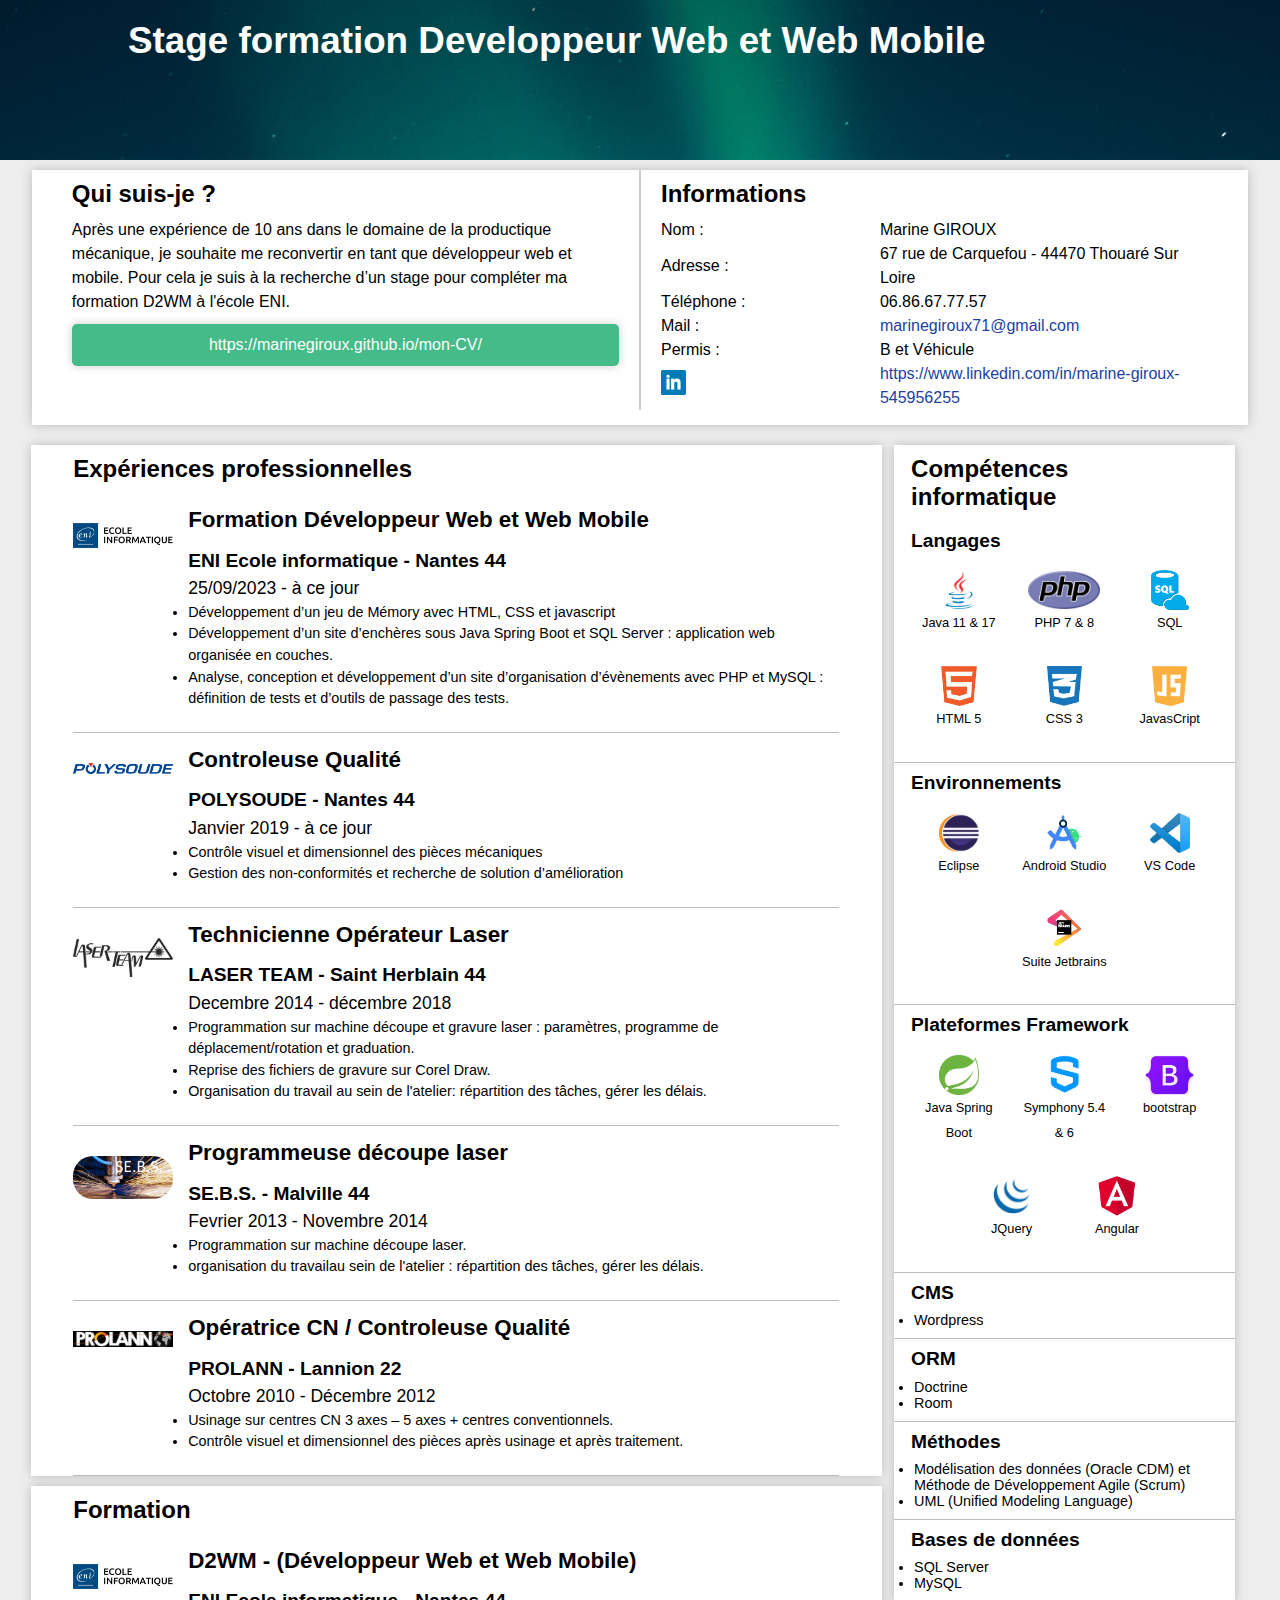
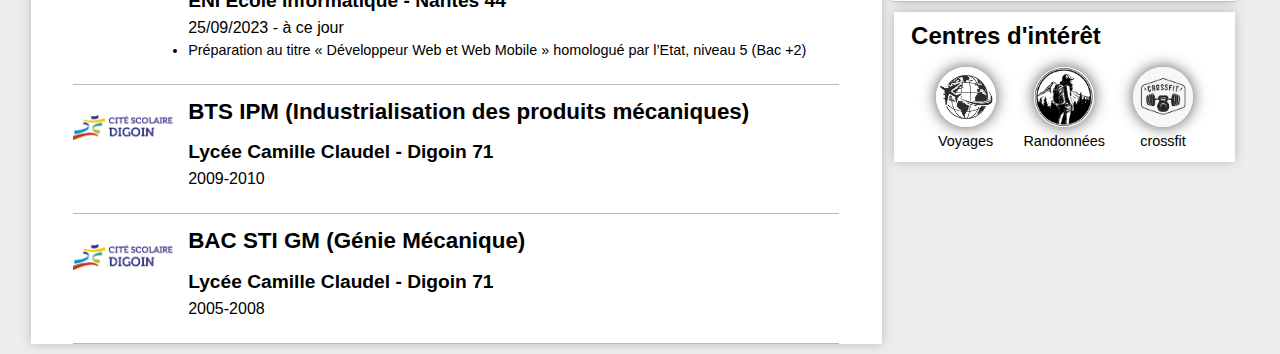
==== CV_telechargement/index.html @ da929ae9 "cv de telechargement" ====
<!DOCTYPE html>
<html lang="fr">

<head>
    <title>CV de Marine GIROUX</title>
    <meta charset="utf-8" />
    <meta name="viewport" content="width=device-width" , initial-scale=1, user-scalable=no />
    <link href="main.css" rel="stylesheet" type="text/css" />
</head>

<body>
    <header>
        <h1>Stage formation Developpeur Web et Web Mobile</h1>
    </header>
    <section class = present>
        <div class="presentation">
            <h2>Qui suis-je ?</h2>
            <p>Après une expérience de 10 ans dans le domaine de la productique
                mécanique, je souhaite me reconvertir en tant que développeur web et
                mobile. Pour cela je suis à la recherche d’un stage pour compléter ma formation D2WM à l'école ENI.
            </p>
            <a class ="telecharger-btn" href="https://marinegiroux.github.io/mon-CV/"download>https://marinegiroux.github.io/mon-CV/</a>
        </div>
        <div class="contact">
            <h2>Informations </h2>
            <div class="contact-info">
                <div class="contact-flex">
                    <p>Nom : </p>
                    <p>Marine GIROUX</p>
                </div>
                <div class="contact-flex">
                    <p>Adresse : </p>
                    <p>67 rue de Carquefou - 44470 Thouaré Sur Loire</p>
                </div>
                <div class="contact-flex">
                    <p>Téléphone :</p>
                    <p>06.86.67.77.57</p>
                </div>
                <div class="contact-flex">
                    <p>Mail : </p>
                    <p><a href="mailto:marinegiroux71@gmail.com">marinegiroux71@gmail.com</a></p>
                </div>
                <div class="contact-flex">
                    <p>Permis :</p>
                    <p>B et Véhicule</p>
                </div>
                <div class="contact-flex">
                    <p><a href="https://www.linkedin.com/in/marine-giroux-545956255"><img src="assets/apercu/linkedIn.png" alt="Logo Lk"></a></p>
                    <p><a href="https://www.linkedin.com/in/marine-giroux-545956255">https://www.linkedin.com/in/marine-giroux-545956255</a></p>
                </div>
            </div>
            
        </div>
    </section>

    <div class="all">
        <div class="left">
            <section class = section-exp>
                <h2>Expériences professionnelles</h2>
                <div class="exp">
                    <div class="exp-logo">
                        <img src="assets/experiences/ENI.png" alt="ENI">
                    </div>
                    <div class="exp-info">
                        <h3>Formation Développeur Web et Web Mobile</h3>
                        <h4>ENI Ecole informatique - Nantes 44</h4>
                        <h5>25/09/2023 - à ce jour</h5>
                    </div>
                    <div class="exp-desc">
                        <li>Développement d’un jeu de Mémory avec HTML, CSS et javascript</li>
                        <li>Développement d’un site d’enchères sous Java Spring Boot et SQL Server : application web organisée en couches.</li>
                        <li>Analyse, conception et développement d’un site d’organisation d’évènements avec PHP et MySQL : définition de tests et d’outils de passage des tests.</li>
                    </div>
                </div>
                <div class="exp">
                    <div class="exp-logo">
                        <img src="assets/experiences/polysoude.png" alt="polysoude">
                    </div>
                    <div class="exp-info">
                        <h3>Controleuse Qualité</h3>
                        <h4>POLYSOUDE - Nantes 44</h4>
                        <h5>Janvier 2019 - à ce jour</h5>
                    </div>
                    <div class="exp-desc">
                        <li>Contrôle visuel et dimensionnel des pièces mécaniques</li>
                        <li>Gestion des non-conformités et recherche de solution d’amélioration</li>
                    </div>
                </div>
                <div class="exp">
                    <div class="exp-logo">
                        <img src="assets/experiences/laserteam.png" alt="laserteam">
                    </div>
                    <div class="exp-info">
                        <h3>Technicienne Opérateur Laser</h3>
                        <h4>LASER TEAM - Saint Herblain 44</h4>
                        <h5>Decembre 2014 - décembre 2018</h5>
                    </div>
                    <div class="exp-desc">
                        <li>Programmation sur machine découpe et gravure laser : paramètres, programme de déplacement/rotation et graduation. </li>
                        <li>Reprise des fichiers de gravure sur Corel Draw.</li>
                        <li>Organisation du travail au sein de l'atelier: répartition des tâches, gérer les délais.</li>
                    </div>
                </div>
                <div class="exp">
                    <div class="exp-logo">
                        <img class = "img-logo" src="assets/experiences/SEBS.png" alt="SEBS">
                    </div>
                    <div class="exp-info">
                        <h3>Programmeuse découpe laser</h3>
                        <h4>SE.B.S. - Malville 44</h4>
                        <h5>Fevrier 2013 - Novembre 2014</h5>
                    </div>
                    <div class="exp-desc">
                        <li>Programmation sur machine découpe laser.</li>
                        <li>organisation du travailau sein de l'atelier : répartition des tâches, gérer les délais.</li>
                    </div>
                </div>
                <div class="exp">
                    <div class="exp-logo">
                        <img src="assets/experiences/prolann.jpg" alt="prolann">
                    </div>
                    <div class="exp-info">
                        <h3>Opératrice CN / Controleuse Qualité</h3>
                        <h4>PROLANN - Lannion 22</h4>
                        <h5>Octobre 2010 - Décembre 2012</h5>
                    </div>
                    <div class="exp-desc">
                        <li>Usinage sur centres CN 3 axes – 5 axes + centres conventionnels.</li>
                        <li>Contrôle visuel et dimensionnel des pièces après usinage et après traitement.</li>
                    </div>
                </div>
            </section>
            <section class = section-form>
                <h2>Formation</h2>
                <div class="exp">
                    <div class="exp-logo">
                        <img src="assets/experiences/ENI.png" alt="ENI">
                    </div>
                    <div class="exp-info">
                        <h3>D2WM - (Développeur Web et Web Mobile)</h3>
                        <h4>ENI Ecole informatique - Nantes 44</h4>
                        <p>25/09/2023 - à ce jour</p>
                        <li>Préparation au titre « Développeur Web et Web Mobile » homologué par l’Etat, niveau 5 (Bac +2)</li>
                    </div>
                </div>
                <div class="exp">
                    <div class="exp-logo">
                        <img src="assets/lycee/camilleclaudel.png" alt="camille claudel">
                    </div>
                    <div class="exp-info">
                        <h3>BTS IPM (Industrialisation des produits mécaniques)</h3>
                        <h4>Lycée Camille Claudel - Digoin 71</h4>
                        <p>2009-2010</p>
                    </div>
                </div>
                <div class="exp">
                    <div class="exp-logo">
                        <img src="assets/lycee/camilleclaudel.png" alt="camille claudel">
                    </div>
                    <div class="exp-info">
                        <h3>BAC STI GM (Génie Mécanique)</h3>
                        <h4>Lycée Camille Claudel - Digoin 71</h4>
                        <p>2005-2008</p>
                    </div>
                </div>
            </section>
        </div>



        <div class="right">
            <section class = section-compet>
                <h2>Compétences informatique</h2>
                <div class = div_compet>
                    <h3>Langages</h3>
                    <figure class="fig-compet">
                        <img src="assets/language/Java.png" alt="Java">
                        <figcaption class = "figcaption-compet">Java 11 & 17</figcaption>
                    </figure>
                    <figure class="fig-compet">
                        <img src="assets/language/PHP.png" alt="php">
                        <figcaption class = "figcaption-compet">PHP 7 & 8</figcaption>
                    </figure>
                    <figure class="fig-compet">
                        <img src="assets/language/SQL.png" alt="SQL">
                        <figcaption class = "figcaption-compet">SQL</figcaption>
                    </figure>
                    <figure class="fig-compet">
                        <img src="assets/language/HTML.jpg" alt="HTML">
                        <figcaption class = "figcaption-compet">HTML 5</figcaption>
                    </figure>
                    <figure class="fig-compet">
                        <img src="assets/language/css.jpg" alt="CSS">
                        <figcaption class = "figcaption-compet">CSS 3</figcaption>
                    </figure>
                    <figure class="fig-compet">
                        <img src="assets/language/js.jpg" alt="JavasCript">
                        <figcaption class = "figcaption-compet">JavasCript</figcaption>
                    </figure>
                </div>
                <div class = div_compet>
                    <h3>Environnements</h3>
                    <figure class="fig-compet">
                        <img src="assets/environnements/eclipse.png" alt="eclipse">
                        <figcaption class = "figcaption-compet">Eclipse</figcaption>
                    </figure>
                    <figure class="fig-compet">
                        <img src="assets/environnements/Android_Studio.png" alt="Android_Studio">
                        <figcaption class = "figcaption-compet">Android Studio</figcaption>
                    </figure>
                    <figure class="fig-compet">
                        <img src="assets/environnements/Visual_Studio_Code.png" alt="Visual_Studio_Code">
                        <figcaption class = "figcaption-compet">VS Code</figcaption>
                    </figure>
                    <figure class="fig-compet">
                        <img src="assets/environnements/JetBrains.png" alt="Suite_Jetbrains">
                        <figcaption class = "figcaption-compet">Suite Jetbrains</figcaption>
                    </figure>
                </div>
                <div class = div_compet>
                    <h3>Plateformes Framework</h3>
                    <figure class="fig-compet">
                        <img src="assets/Plateformes/java_spring_boot.png" alt="java_spring_boot">
                        <figcaption class = "figcaption-compet">Java Spring Boot</figcaption>
                    </figure>
                    <figure class="fig-compet">
                        <img src="assets/Plateformes/Symphony.png" alt="Symphony">
                        <figcaption class = "figcaption-compet">Symphony 5.4 & 6</figcaption>
                    </figure>
                    <figure class="fig-compet">
                        <img src="assets/Plateformes/bootstrap.png" alt="bootstrap">
                        <figcaption class = "figcaption-compet">bootstrap</figcaption>
                    </figure>
                    <figure class="fig-compet">
                        <img src="assets/Plateformes/jquery.png" alt="jquery">
                        <figcaption class = "figcaption-compet">JQuery</figcaption>
                    </figure>
                    <figure class="fig-compet">
                        <img src="assets/Plateformes/Angular.png" alt="Angular">
                        <figcaption class = "figcaption-compet">Angular</figcaption>
                    </figure>
                </div>
                <div class = div_compet>
                    <h3>CMS</h3>
                        <li class = "li-comp">Wordpress</li>
                </div>
                <div class = div_compet>
                    <h3>ORM</h3>
                        <li class = "li-comp">Doctrine</li>
                        <li class = "li-comp">Room</li>
                    </figure>
                </div>
                <div class = div_compet>
                    <h3>Méthodes</h3>
                        <li class = "li-comp">Modélisation des données (Oracle CDM) et Méthode de Développement Agile (Scrum)</li>
                        <li class = "li-comp">UML (Unified Modeling Language)</li>
                </div>
                <div class = div_compet>
                    <h3>Bases de données</h3>
                        <li class = "li-comp">SQL Server</li>
                        <li class = "li-comp">MySQL</li>
                </div>
            </section>


            <section class = section-interet>
                <h2>Centres d'intérêt</h2>
                <figure class="interet">
                    <img src="assets/interet/voyage.jpg" alt="voyage">
                    <figcaption>Voyages</figcaption>
                </figure>
                <figure class="interet">
                    <img src="assets/interet/rando.jpg" alt="randonnee">
                    <figcaption>Randonnées</figcaption>
                </figure>
                <figure class="interet">
                    <img src="assets/interet/crossfit.jpg" alt="crossfit">
                    <figcaption>crossfit</figcaption>
                </figure>
            </section>
        </div>
    </div>

</body>

</html>
---- CV_telechargement/main.css ----
/*STYLES GENERAUX*/
*{
  font-family: Avenir, sans-serif;
  padding: 0px;
  margin: 0px;
}

body{
  background: rgb(237, 237, 237);
}
p{
  font-size: 1.0em;
  line-height: 1.5em;
}
a{
  text-decoration: none;
  color: rgb(33, 63, 163);
}

/*HEADER */
header{
  width: 100%;
  padding: 20px 0px;
  background: url("assets/apercu/wallpaper.jpeg") #4f4f4f;
  background-size: cover;
  height: 120px;
}

header h1{
  color: white;
  font-size: 2.3em;
  width: 90%;
  margin: 0 auto;
}

/*SECTIONS*/
section{
  display: flex; 
  flex-flow: row wrap;
  justify-content: center;
  width: 100%;
  padding-bottom: 15px;
  margin: 10px auto;
  box-shadow: 0px 0px 10px #bbb;
  background-color: #fff;
}

section h2{
  margin: 10px 0;
  margin-bottom: 10px;
  width: 90%;
}

section h3{
  margin: 10px 0;
  margin-bottom: 10px;
  width: 90%;
  font-size:  1.2em;
  line-height: 1em;
}

section > div{
  width: 90%;
}

/*SECTION INFOS*/
.presentation{
  border-bottom: 2px dashed #ccc;
}

.telecharger-btn {
  display: block;
  text-align: center;
  padding: 10px;
  margin: 10px auto 30px auto;
  color: #fff;
  background-color: #4b8;
  box-shadow: 0px 0px 10px #ccc;
  border-radius: 5px;
}

.telecharger-btn:hover {
  background-color: rgb(90, 236, 173);;
  color : #464646;
  cursor: pointer; 
  transform: scale(1.01);
}

.contact-flex{
  display: flex;
  flex-flow: row wrap;
  align-items: center;
}

.contact-flex p:first-child{
  flex: 0 0 40%;
}
.contact-flex p:last-child{
  flex: 0 0 60%;
}

.social{
  justify-content: left;
  margin: 10px auto 0px auto;
}
.contact-flex img{
  width: 25px;
  height: 25px;
}


/*SECTION EXP ET FORMATION*/
.exp{
  display: flex;
  flex-flow: row wrap;
  border-bottom: 1px solid #bbb;
  padding-bottom: 22px;
}

.exp-info{
  flex-flow: column wrap;
  flex: 0 0 70%;
  margin-left: auto;
  flex-direction: column;
}

.exp-desc{
  flex-direction: column;
}

.exp-logo{
  flex: 0 0 25%;
  max-width: 100px;
  border-radius: 70%;
}

.exp img{
  width: 100%;
  margin-top: 30px;
}

.img-logo{
  border-radius: 20px;
}

.exp h3{
  font-size:  1.4em;
  line-height: 1.5em;
}

.exp h4{
  font-size:  1.2em;
  line-height: 1.5em;
}

.exp h5{
  font-size:  1.1em;
  font-weight: normal;
  line-height: 1.5em;
}

.exp li{
  font-size:  0.9em;
  line-height: 1.5em;
}


/*SECTION COMPETENCES*/
.fig-compet{
  flex: 0 1 50%;
  display: flex;
  flex-flow: column wrap;
  align-items: center;
  margin-bottom: 10px;
  padding: 3%;
  max-width : 85px;
}


.fig-compet img{
  height: 40px;
}

.figcaption-compet{
  font-size:  0.8em;
  line-height: 2em;
  text-align: center;
}

.li-comp {
  width: 100%;
  margin-left: 20px;
  font-size: 0.9em;
}

/*SECTION INTERETS*/
.interet{
  flex: 0 1 50%;
  display: flex;
  flex-flow:  column wrap;
  align-items: center;
  margin-bottom: 0px;
  padding: 2%;
}

.interet img{
  width: 60px;
  height: 60px;
  border-radius: 50%;
  box-shadow: 0px 0px 15px #555;
}

figcaption{
  font-size:  0.9em;
  line-height: 2em;
}

/*AFFICHAGE POSITIONNEMENT */
.all{
  margin-left: auto;
  margin-right: auto;
  width:95%;
  display: flex;
  flex-direction: column;
}

.left section{
  width: 98%;
}
.right section{
  width: 98%;
}

.left{
  justify-content: center;
  flex: 100%;
}

.right{
  justify-content: center;
  flex: 40%;
}

.div_compet{
  display: flex;
  flex-wrap: wrap;
  justify-content: center;
  border-bottom: 1px solid #bbb;
  padding-bottom: 10px;
  width: 100%;
  margin-bottom: 0;
}

.section-compet{
  padding-bottom: 0;
}

.section-exp{
  padding-bottom: 0;
}

.section-form{
  padding-bottom: 0;
}

.section-interet{
  padding-bottom: 0;
}

/*VERSION BUREAU DU CV*/
@media screen and (min-width: 980px){
  section{
      width: 95%;
      box-shadow: 0px 0px 10px #bbb;
  }
 
  header h1{
      width: 80%;
  }
  .presentation, .contact{
      flex: 0 0 45%;
  }
  
  .presentation{
      border-bottom: none;
      border-right: 2px solid #ccc;
      padding-right: 20px;
      margin-left: auto;
  }
  .contact{
      padding-left: 20px;
      margin-right: auto;
  }
  .presentation a{
      border: 2px solid transparent;
  }
 
  .exp img{
    width: 100%;
  }

  .exp-info, .exp-desc{
      flex: 0 0 85%;
      margin-left: auto;
  }
  .interet{
      flex: 0 1 25%;
  }
  

  .all{
    border-bottom: none;
    padding-right: 20px;
    margin-left: auto;
    flex: 0 0 45%;
    flex-direction: row;
}



}
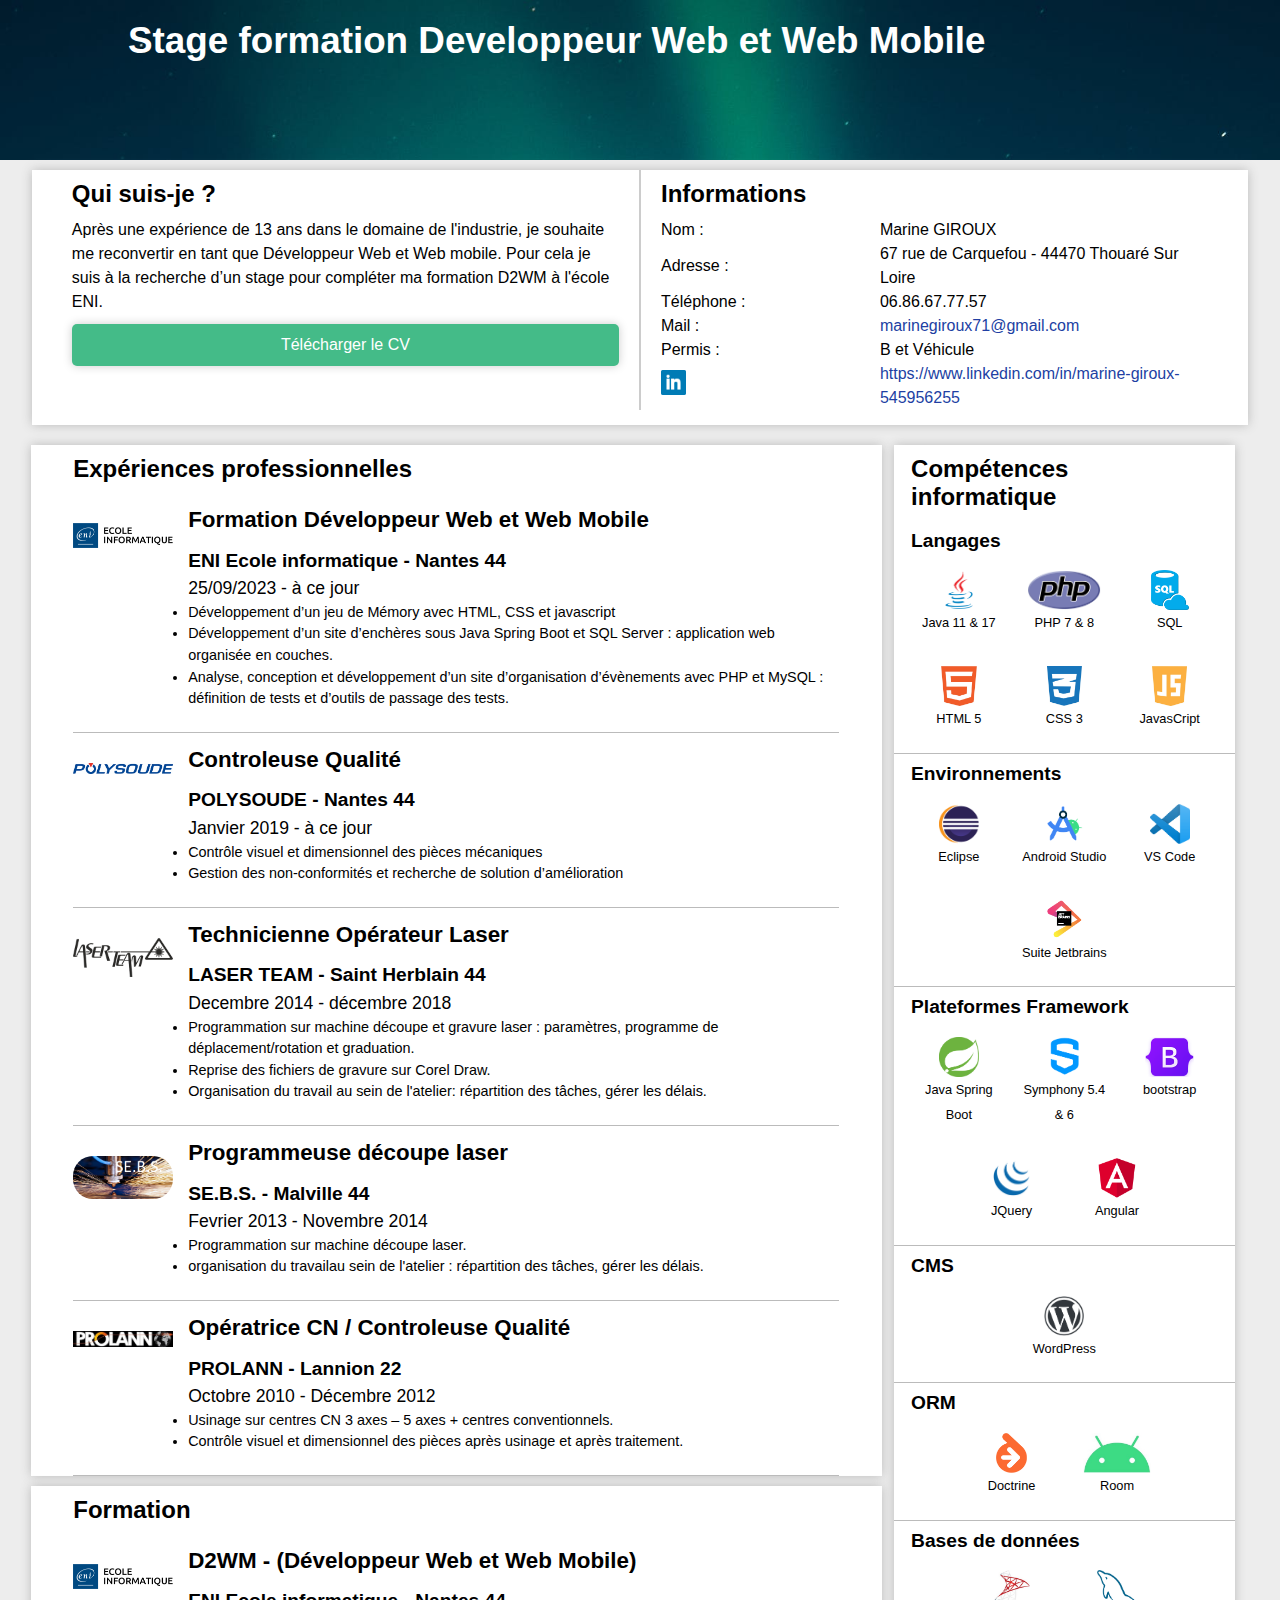
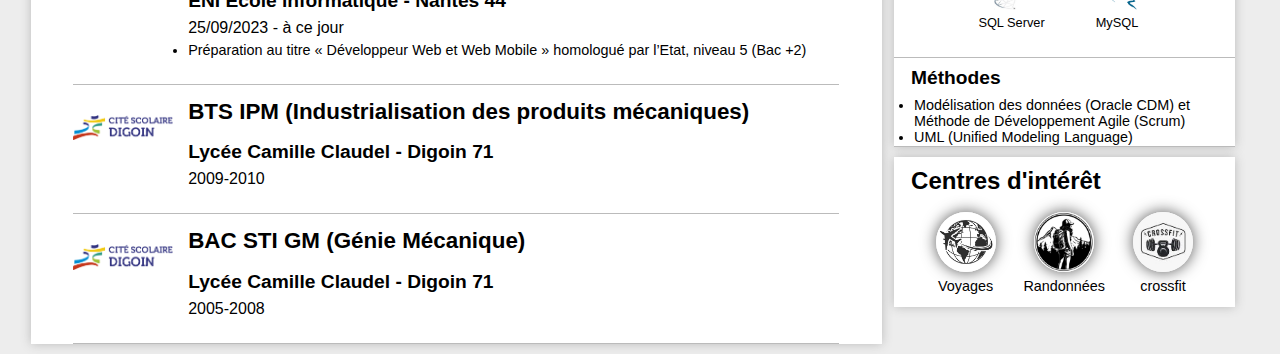
==== commit 90fa4872: "modif logo + liens" ====
--- a/CV_telechargement/index.html
+++ b/CV_telechargement/index.html
@@ -15,11 +15,11 @@
     <section class = present>
         <div class="presentation">
             <h2>Qui suis-je ?</h2>
-            <p>Après une expérience de 10 ans dans le domaine de la productique
-                mécanique, je souhaite me reconvertir en tant que développeur web et
-                mobile. Pour cela je suis à la recherche d’un stage pour compléter ma formation D2WM à l'école ENI.
+            <p>Après une expérience de 13 ans dans le domaine de l'industrie, je souhaite 
+                me reconvertir en tant que Développeur Web et Web mobile. 
+                Pour cela je suis à la recherche d’un stage pour compléter ma formation D2WM à l'école ENI.
             </p>
-            <a class ="telecharger-btn" href="https://marinegiroux.github.io/mon-CV/"download>https://marinegiroux.github.io/mon-CV/</a>
+            <a class ="telecharger-btn" href="assets/CV_MarineGIROUX.pdf"download>Télécharger le CV</a>
         </div>
         <div class="contact">
             <h2>Informations </h2>
@@ -242,23 +242,38 @@
                 </div>
                 <div class = div_compet>
                     <h3>CMS</h3>
-                        <li class = "li-comp">Wordpress</li>
+                    <figure class="fig-compet">
+                        <img src="assets/cms/WordPress.png" alt="WordPress">
+                        <figcaption class = "figcaption-compet">WordPress</figcaption>
+                    </figure>
                 </div>
                 <div class = div_compet>
                     <h3>ORM</h3>
-                        <li class = "li-comp">Doctrine</li>
-                        <li class = "li-comp">Room</li>
-                    </figure>
+                        <figure class="fig-compet">
+                            <img src="assets/ORM/doctrine.png" alt="Doctrine">
+                            <figcaption class = "figcaption-compet">Doctrine</figcaption>
+                        </figure>
+                        <figure class="fig-compet">
+                            <img src="assets/ORM/room.jpg" alt="Room">
+                            <figcaption class = "figcaption-compet">Room</figcaption>
+                        </figure>
+                    </figure>
+                </div>
+                <div class = div_compet>
+                    <h3>Bases de données</h3>
+                        <figure class="fig-compet">
+                            <img src="assets/bases_de_donnee/sql-server.jpg" alt="SQL_Server">
+                            <figcaption class = "figcaption-compet">SQL Server</figcaption>
+                        </figure>
+                        <figure class="fig-compet">
+                            <img src="assets/bases_de_donnee/MySQL.png" alt="MySQL">
+                            <figcaption class = "figcaption-compet">MySQL</figcaption>
+                        </figure>
                 </div>
                 <div class = div_compet>
                     <h3>Méthodes</h3>
                         <li class = "li-comp">Modélisation des données (Oracle CDM) et Méthode de Développement Agile (Scrum)</li>
                         <li class = "li-comp">UML (Unified Modeling Language)</li>
-                </div>
-                <div class = div_compet>
-                    <h3>Bases de données</h3>
-                        <li class = "li-comp">SQL Server</li>
-                        <li class = "li-comp">MySQL</li>
                 </div>
             </section>
 
--- a/CV_telechargement/main.css
+++ b/CV_telechargement/main.css
@@ -246,7 +246,7 @@
   flex-wrap: wrap;
   justify-content: center;
   border-bottom: 1px solid #bbb;
-  padding-bottom: 10px;
+  padding-bottom: 1px;
   width: 100%;
   margin-bottom: 0;
 }
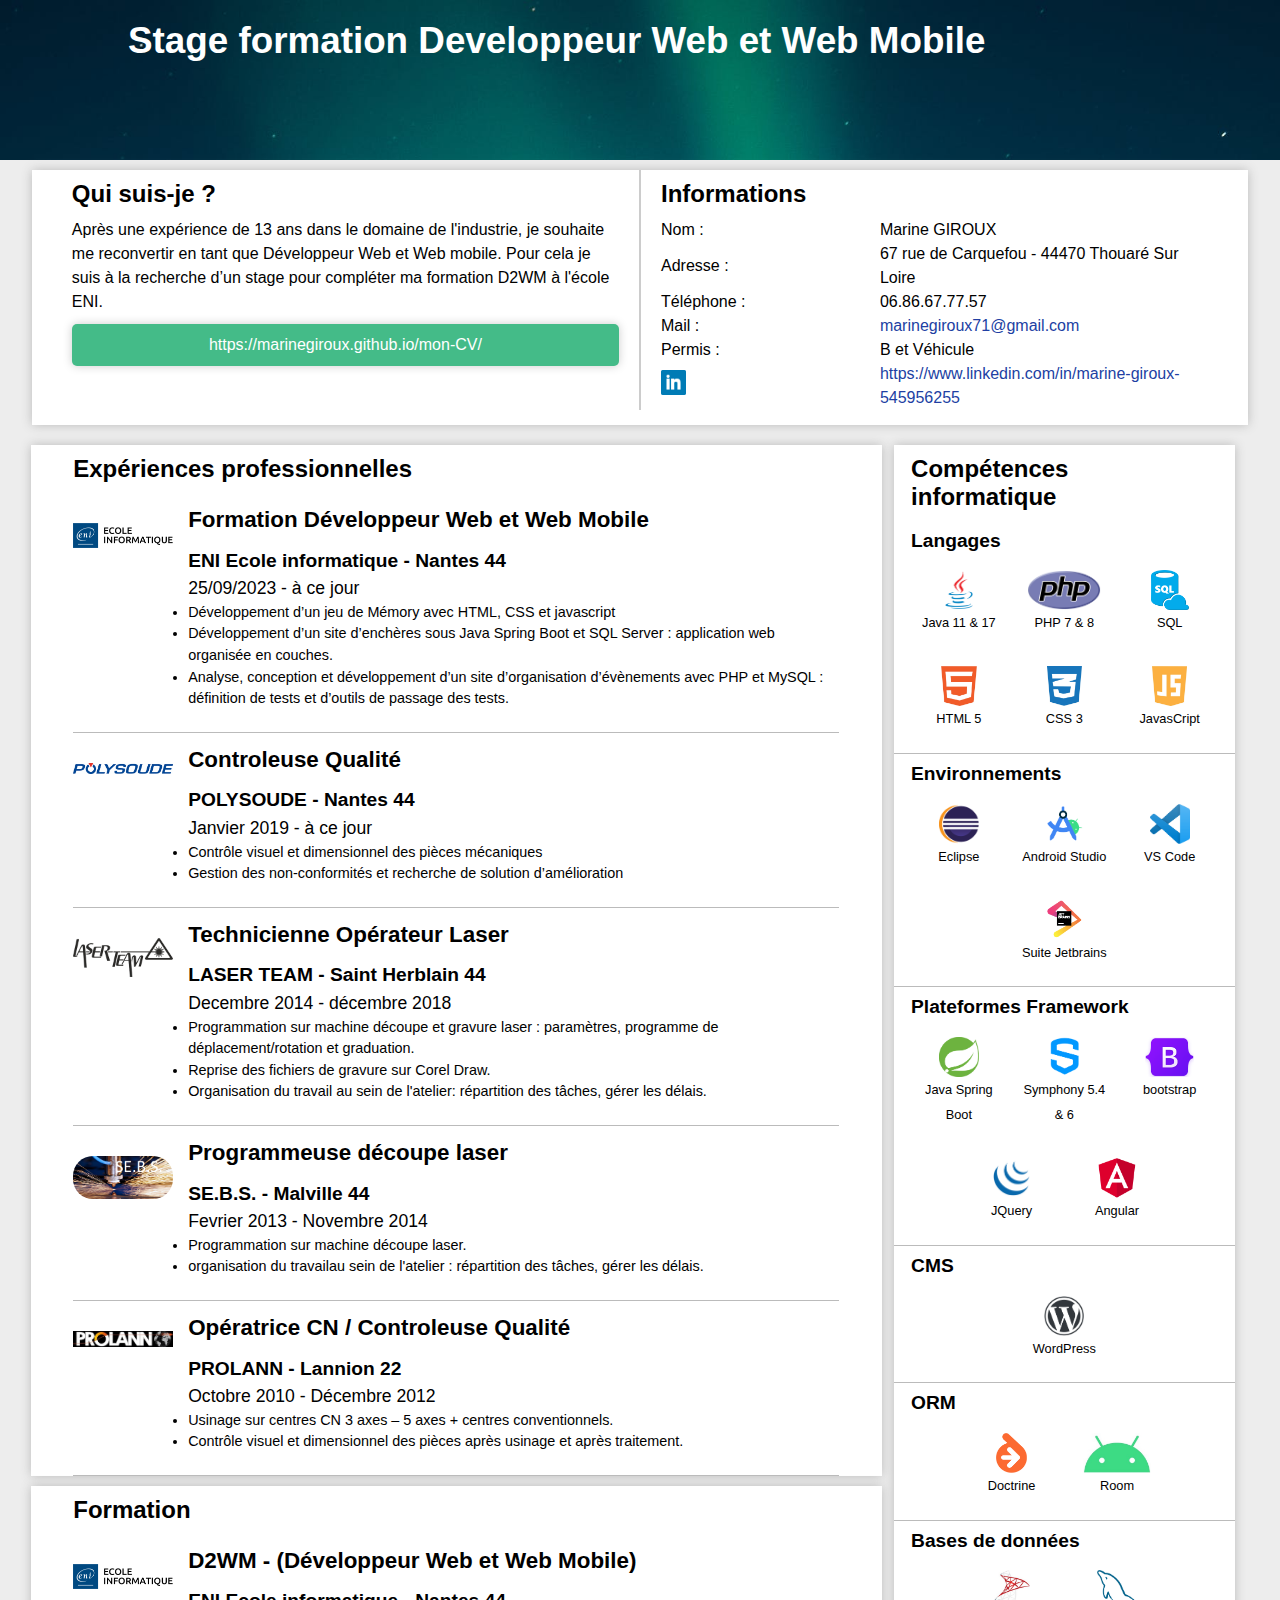
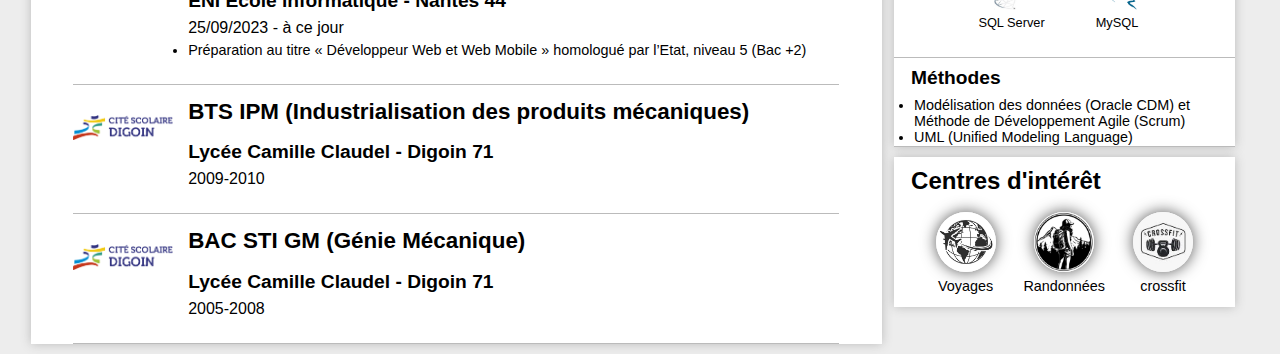
==== commit d1d587a4: "modif lien gitHub" ====
--- a/CV_telechargement/index.html
+++ b/CV_telechargement/index.html
@@ -19,7 +19,7 @@
                 me reconvertir en tant que Développeur Web et Web mobile. 
                 Pour cela je suis à la recherche d’un stage pour compléter ma formation D2WM à l'école ENI.
             </p>
-            <a class ="telecharger-btn" href="assets/CV_MarineGIROUX.pdf"download>Télécharger le CV</a>
+            <a class ="telecharger-btn" href="https://marinegiroux.github.io/mon-CV/"download>https://marinegiroux.github.io/mon-CV/</a>
         </div>
         <div class="contact">
             <h2>Informations </h2>
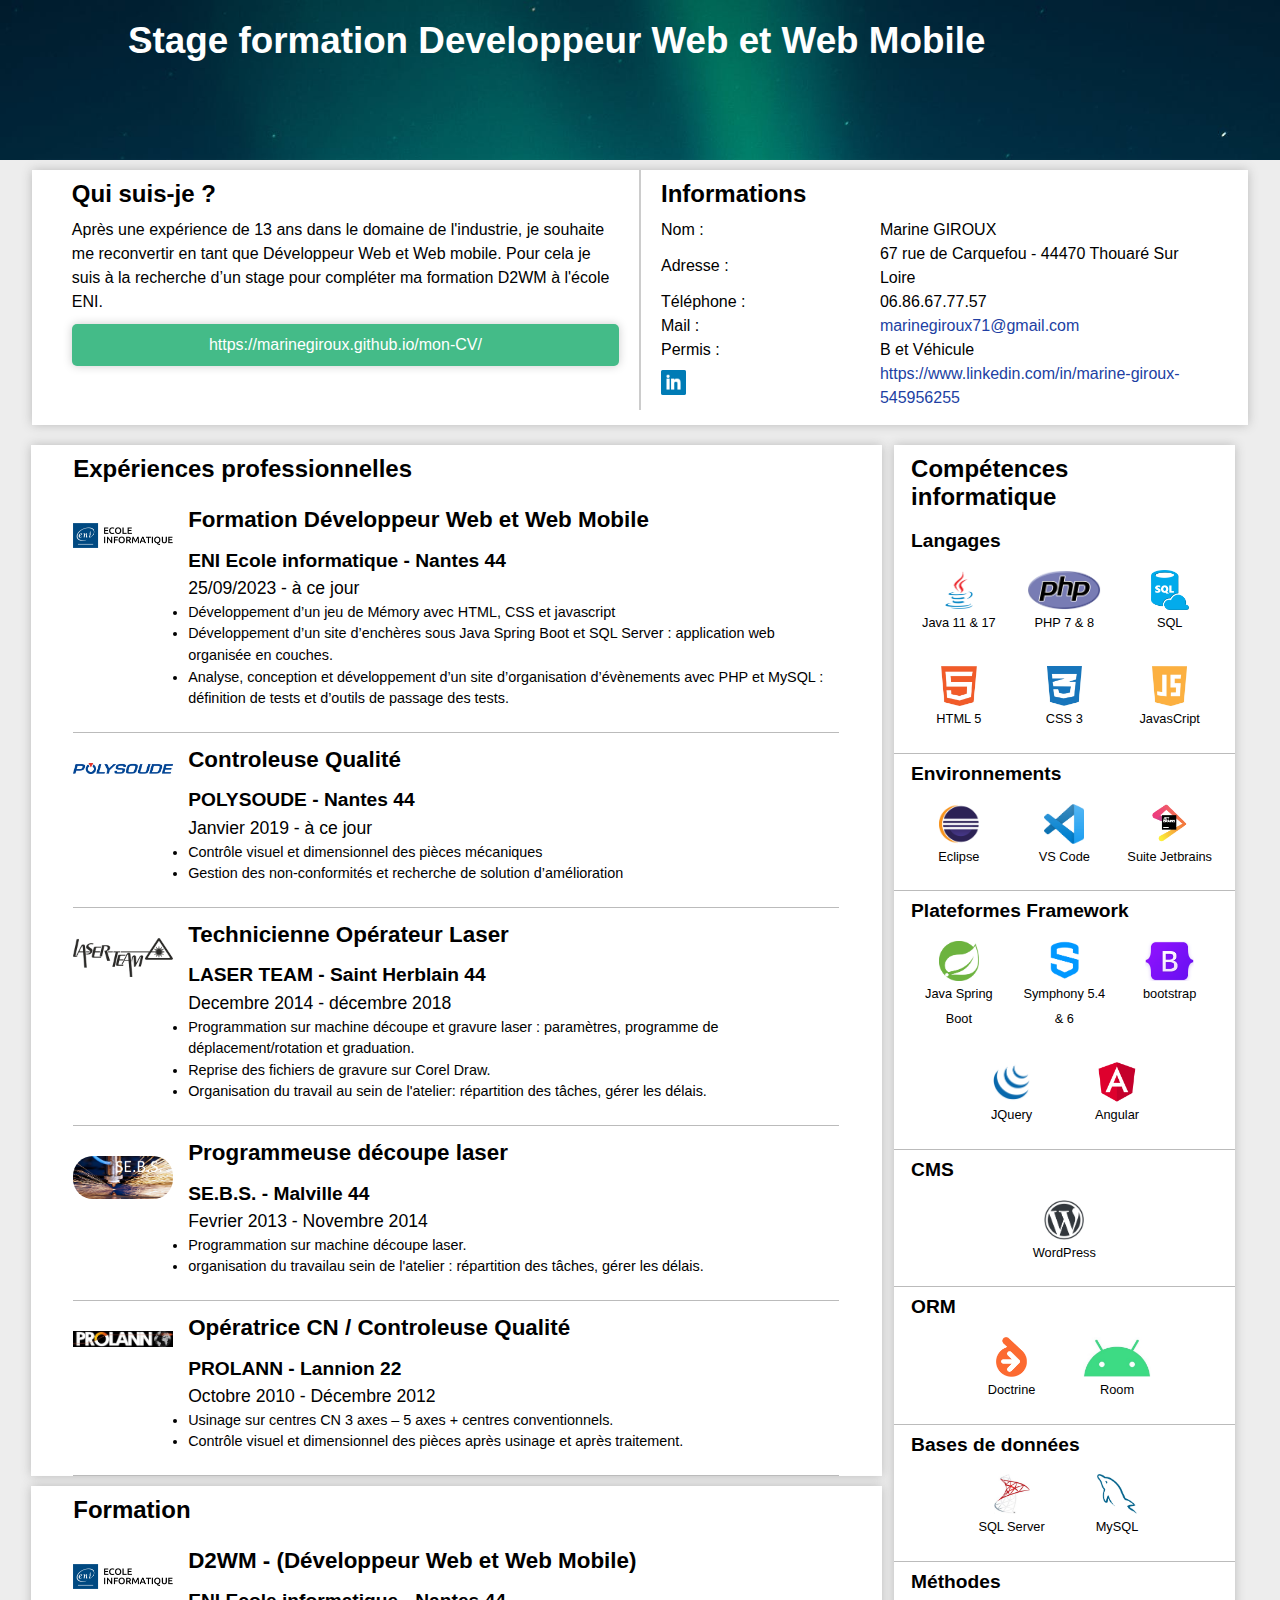
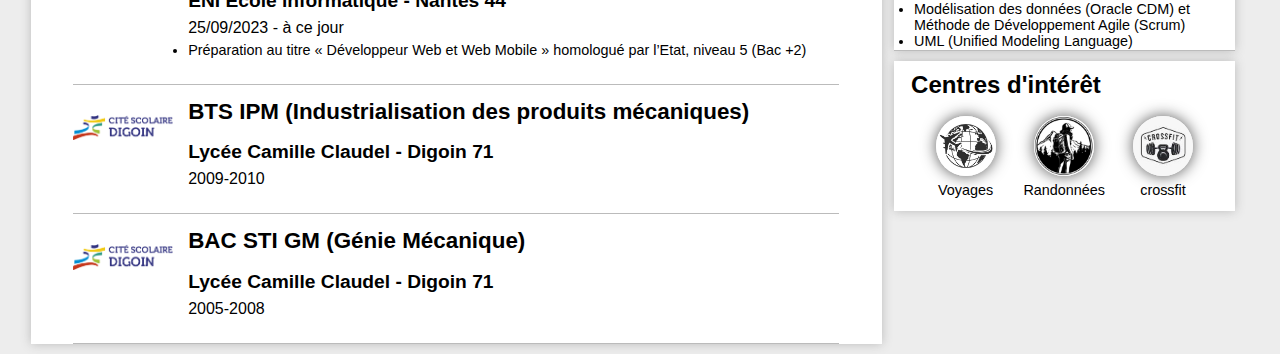
==== commit 1c3c1047: "modification des CV : liens et enlever android studio" ====
--- a/CV_telechargement/index.html
+++ b/CV_telechargement/index.html
@@ -19,7 +19,7 @@
                 me reconvertir en tant que Développeur Web et Web mobile. 
                 Pour cela je suis à la recherche d’un stage pour compléter ma formation D2WM à l'école ENI.
             </p>
-            <a class ="telecharger-btn" href="https://marinegiroux.github.io/mon-CV/"download>https://marinegiroux.github.io/mon-CV/</a>
+            <a class ="telecharger-btn" href="https://marinegiroux.github.io/mon-CV/">https://marinegiroux.github.io/mon-CV/</a>
         </div>
         <div class="contact">
             <h2>Informations </h2>
@@ -203,10 +203,6 @@
                     <figure class="fig-compet">
                         <img src="assets/environnements/eclipse.png" alt="eclipse">
                         <figcaption class = "figcaption-compet">Eclipse</figcaption>
-                    </figure>
-                    <figure class="fig-compet">
-                        <img src="assets/environnements/Android_Studio.png" alt="Android_Studio">
-                        <figcaption class = "figcaption-compet">Android Studio</figcaption>
                     </figure>
                     <figure class="fig-compet">
                         <img src="assets/environnements/Visual_Studio_Code.png" alt="Visual_Studio_Code">
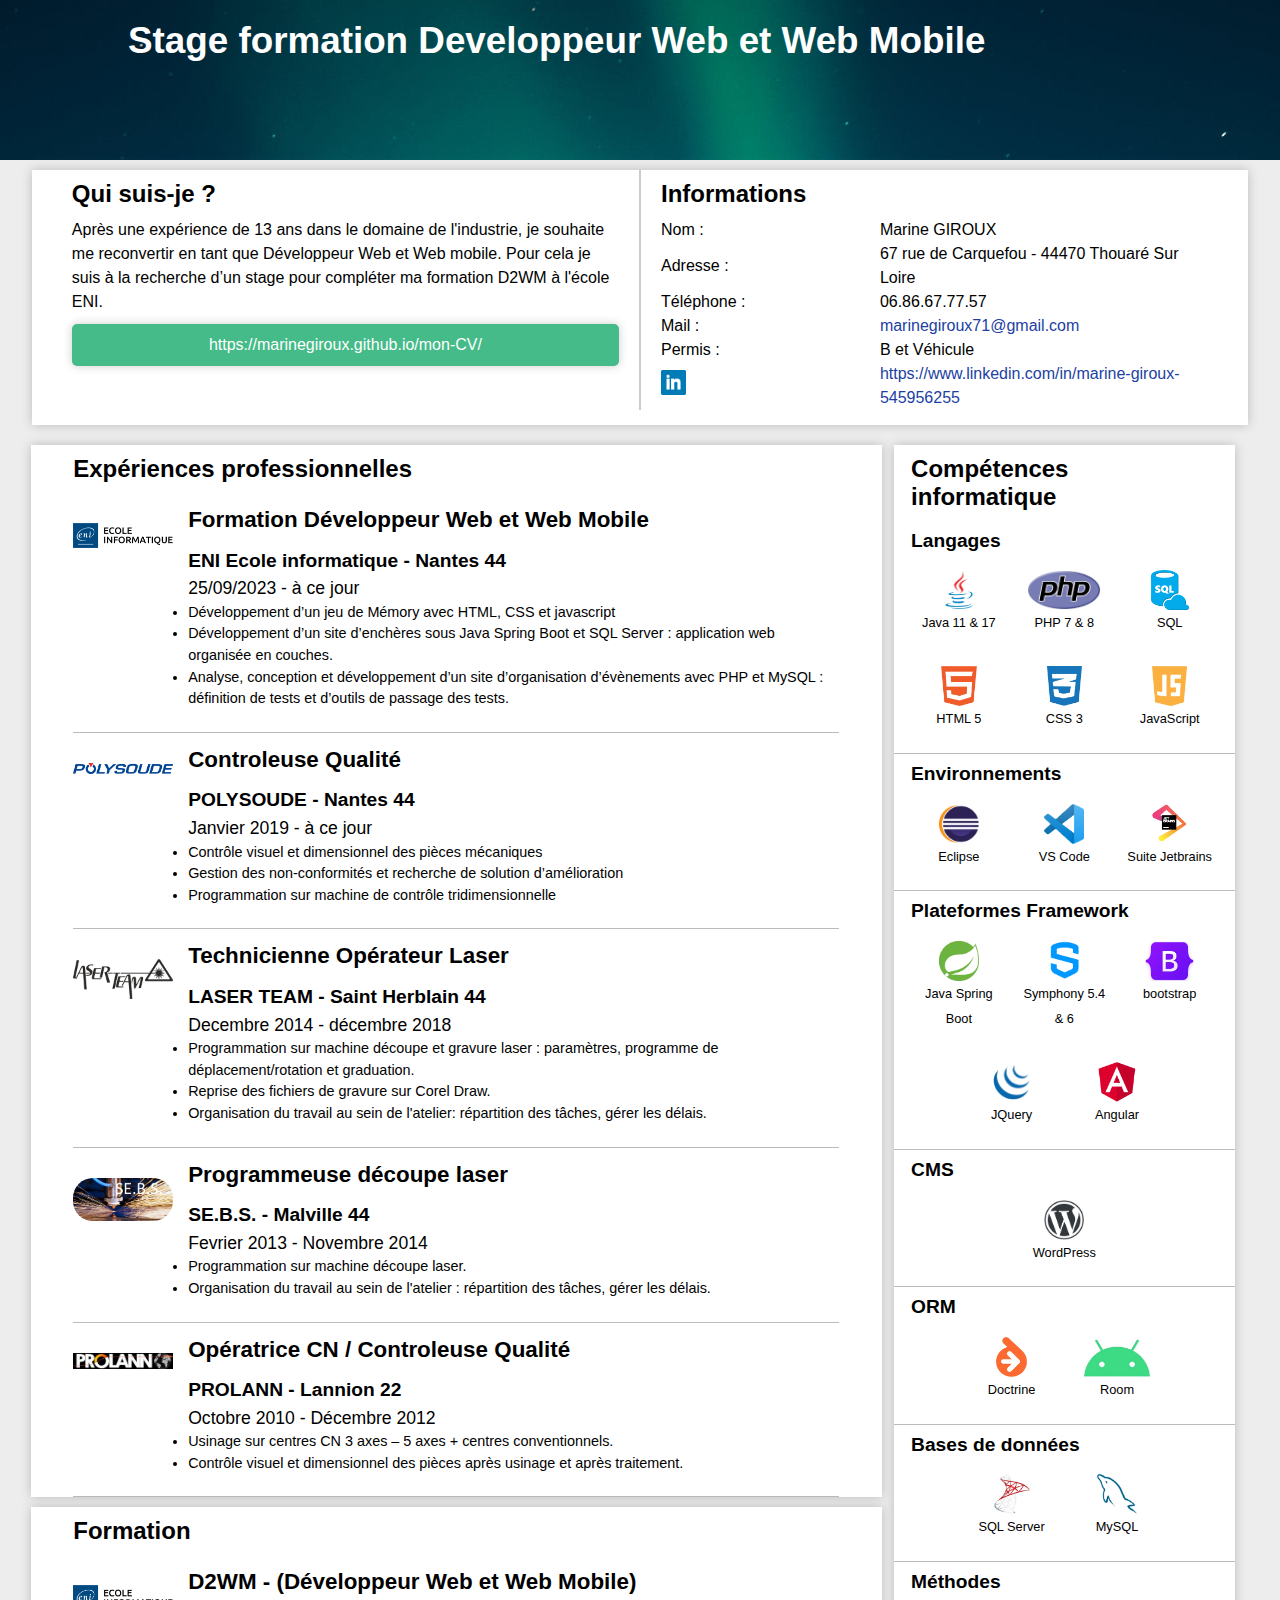
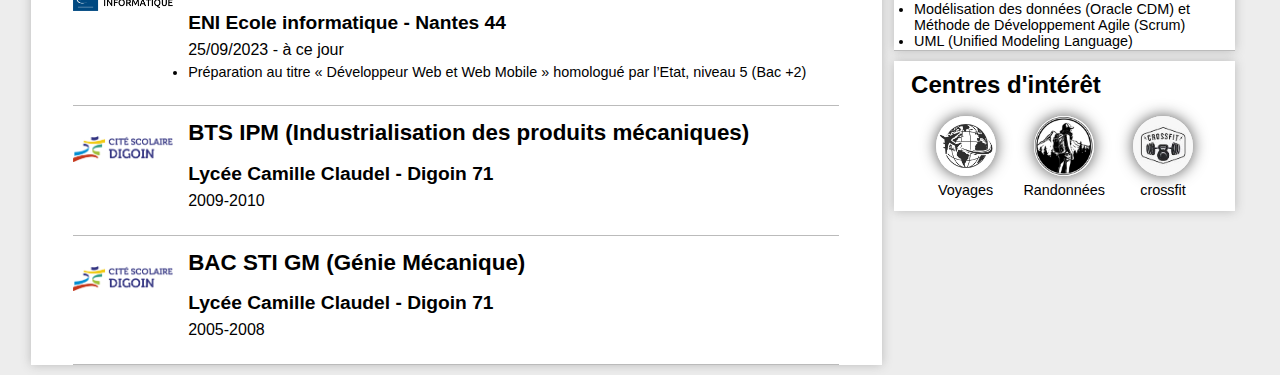
==== commit 08484550: "modif fautes" ====
--- a/CV_telechargement/index.html
+++ b/CV_telechargement/index.html
@@ -84,6 +84,7 @@
                     <div class="exp-desc">
                         <li>Contrôle visuel et dimensionnel des pièces mécaniques</li>
                         <li>Gestion des non-conformités et recherche de solution d’amélioration</li>
+                        <li>Programmation sur machine de contrôle tridimensionnelle</li>
                     </div>
                 </div>
                 <div class="exp">
@@ -112,7 +113,7 @@
                     </div>
                     <div class="exp-desc">
                         <li>Programmation sur machine découpe laser.</li>
-                        <li>organisation du travailau sein de l'atelier : répartition des tâches, gérer les délais.</li>
+                        <li>Organisation du travail au sein de l'atelier : répartition des tâches, gérer les délais.</li>
                     </div>
                 </div>
                 <div class="exp">
@@ -195,7 +196,7 @@
                     </figure>
                     <figure class="fig-compet">
                         <img src="assets/language/js.jpg" alt="JavasCript">
-                        <figcaption class = "figcaption-compet">JavasCript</figcaption>
+                        <figcaption class = "figcaption-compet">JavaScript</figcaption>
                     </figure>
                 </div>
                 <div class = div_compet>
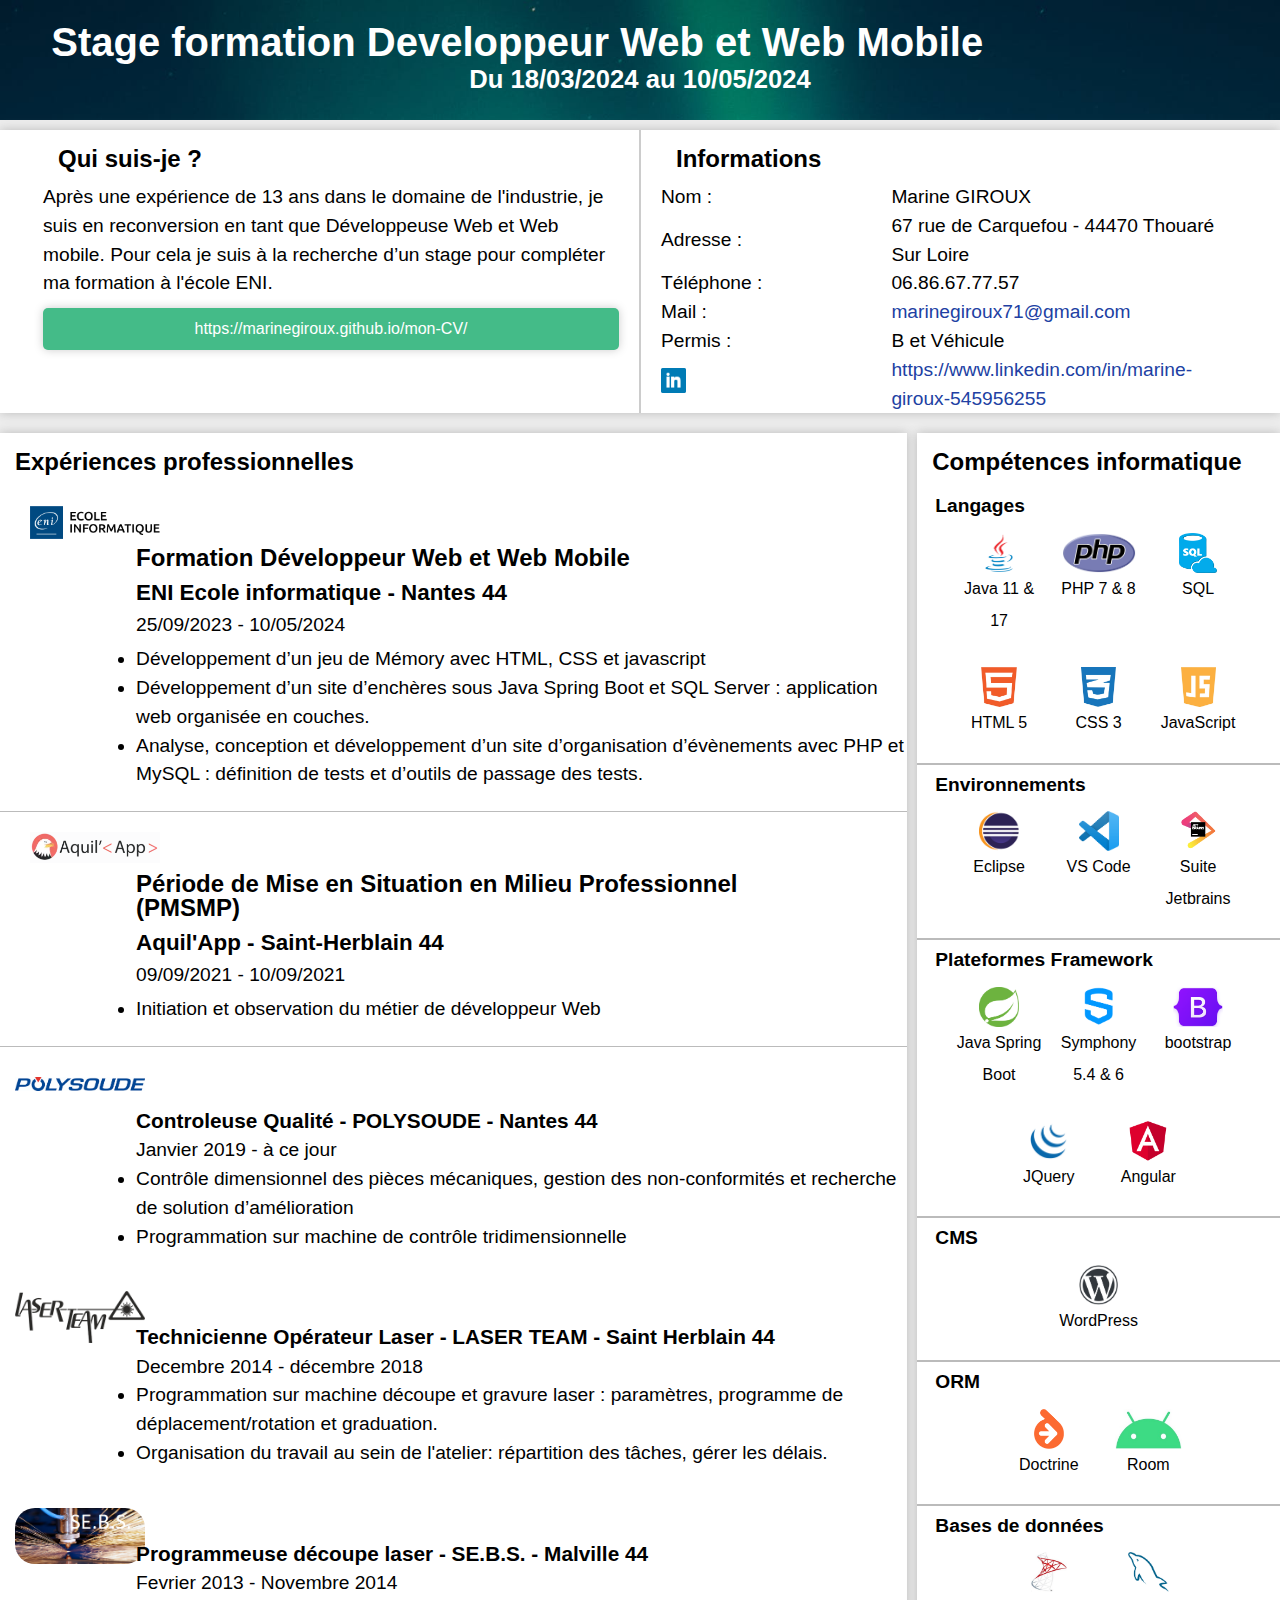
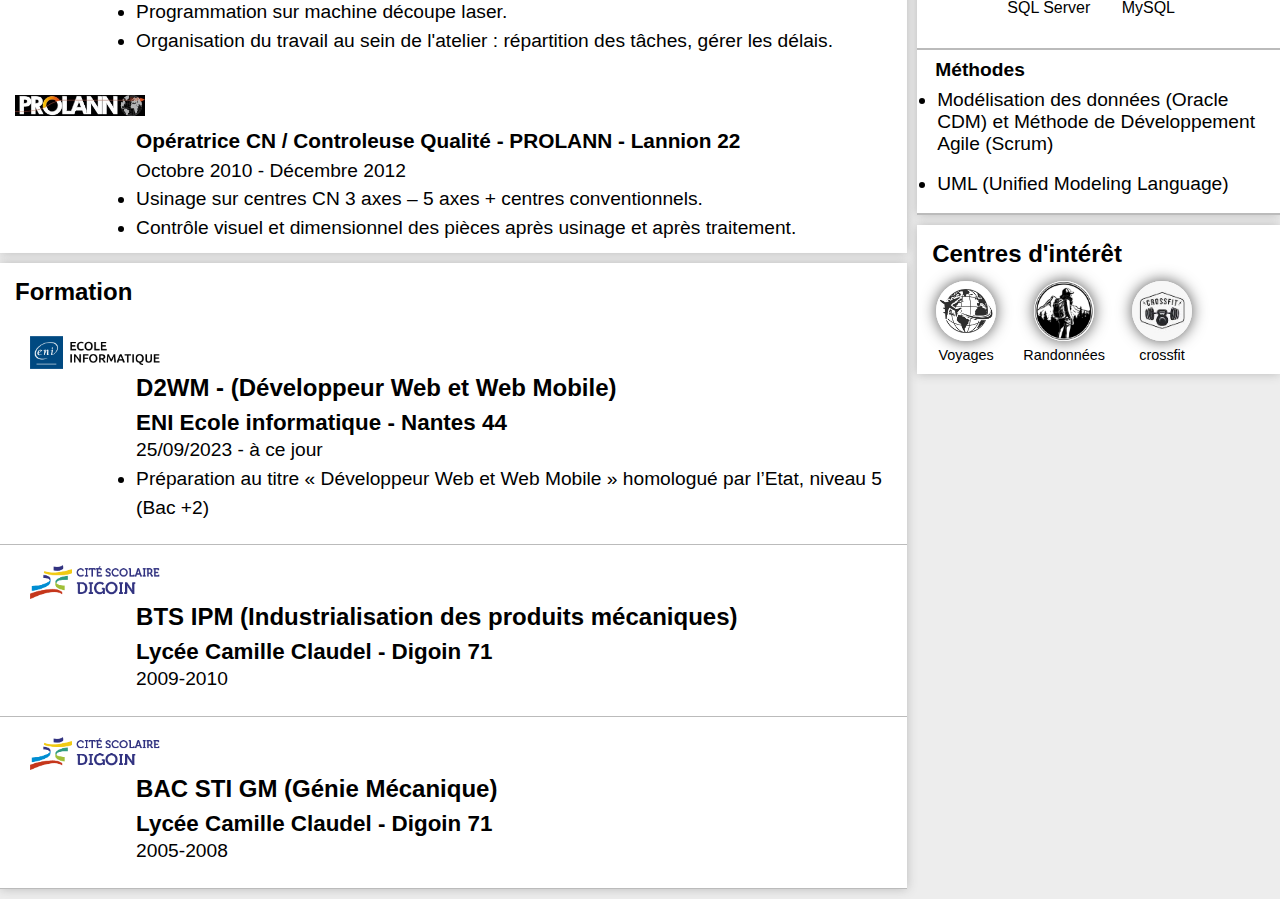
==== commit e128b15f: "modif suite rdv ENI mise en page" ====
--- a/CV_telechargement/index.html
+++ b/CV_telechargement/index.html
@@ -11,13 +11,13 @@
 <body>
     <header>
         <h1>Stage formation Developpeur Web et Web Mobile</h1>
+        <h2>Du 18/03/2024 au 10/05/2024</h2>
     </header>
     <section class = present>
         <div class="presentation">
             <h2>Qui suis-je ?</h2>
-            <p>Après une expérience de 13 ans dans le domaine de l'industrie, je souhaite 
-                me reconvertir en tant que Développeur Web et Web mobile. 
-                Pour cela je suis à la recherche d’un stage pour compléter ma formation D2WM à l'école ENI.
+            <p>Après une expérience de 13 ans dans le domaine de l'industrie, je suis en reconversion en tant que Développeuse Web et Web mobile. 
+                Pour cela je suis à la recherche d’un stage pour compléter ma formation à l'école ENI.
             </p>
             <a class ="telecharger-btn" href="https://marinegiroux.github.io/mon-CV/">https://marinegiroux.github.io/mon-CV/</a>
         </div>
@@ -64,7 +64,7 @@
                     <div class="exp-info">
                         <h3>Formation Développeur Web et Web Mobile</h3>
                         <h4>ENI Ecole informatique - Nantes 44</h4>
-                        <h5>25/09/2023 - à ce jour</h5>
+                        <h5>25/09/2023 - 10/05/2024</h5>
                     </div>
                     <div class="exp-desc">
                         <li>Développement d’un jeu de Mémory avec HTML, CSS et javascript</li>
@@ -74,41 +74,49 @@
                 </div>
                 <div class="exp">
                     <div class="exp-logo">
+                        <img src="assets/experiences/aquillApp.png" alt="aquillApp">
+                    </div>
+                    <div class="exp-info">
+                        <h3>Période de Mise en Situation en Milieu Professionnel (PMSMP)</h3>
+                        <h4>Aquil'App - Saint-Herblain 44</h4>
+                        <h5>09/09/2021 - 10/09/2021</h5>
+                    </div>
+                    <div class="exp-desc">
+                        <li>Initiation et observation du métier de développeur Web</li>
+                    </div>
+                </div>                 
+                <div class="exp-meca">
+                    <div class="exp-logo">
                         <img src="assets/experiences/polysoude.png" alt="polysoude">
                     </div>
                     <div class="exp-info">
-                        <h3>Controleuse Qualité</h3>
-                        <h4>POLYSOUDE - Nantes 44</h4>
+                        <h4>Controleuse Qualité - POLYSOUDE - Nantes 44</h4>
                         <h5>Janvier 2019 - à ce jour</h5>
                     </div>
                     <div class="exp-desc">
-                        <li>Contrôle visuel et dimensionnel des pièces mécaniques</li>
-                        <li>Gestion des non-conformités et recherche de solution d’amélioration</li>
+                        <li>Contrôle dimensionnel des pièces mécaniques, gestion des non-conformités et recherche de solution d’amélioration</li>
                         <li>Programmation sur machine de contrôle tridimensionnelle</li>
                     </div>
                 </div>
-                <div class="exp">
+                <div class="exp-meca">
                     <div class="exp-logo">
                         <img src="assets/experiences/laserteam.png" alt="laserteam">
                     </div>
                     <div class="exp-info">
-                        <h3>Technicienne Opérateur Laser</h3>
-                        <h4>LASER TEAM - Saint Herblain 44</h4>
+                        <h4>Technicienne Opérateur Laser - LASER TEAM - Saint Herblain 44</h4>
                         <h5>Decembre 2014 - décembre 2018</h5>
                     </div>
                     <div class="exp-desc">
                         <li>Programmation sur machine découpe et gravure laser : paramètres, programme de déplacement/rotation et graduation. </li>
-                        <li>Reprise des fichiers de gravure sur Corel Draw.</li>
                         <li>Organisation du travail au sein de l'atelier: répartition des tâches, gérer les délais.</li>
                     </div>
                 </div>
-                <div class="exp">
+                <div class="exp-meca">
                     <div class="exp-logo">
                         <img class = "img-logo" src="assets/experiences/SEBS.png" alt="SEBS">
                     </div>
                     <div class="exp-info">
-                        <h3>Programmeuse découpe laser</h3>
-                        <h4>SE.B.S. - Malville 44</h4>
+                        <h4>Programmeuse découpe laser - SE.B.S. - Malville 44</h4>
                         <h5>Fevrier 2013 - Novembre 2014</h5>
                     </div>
                     <div class="exp-desc">
@@ -116,13 +124,12 @@
                         <li>Organisation du travail au sein de l'atelier : répartition des tâches, gérer les délais.</li>
                     </div>
                 </div>
-                <div class="exp">
+                <div class="exp-meca">
                     <div class="exp-logo">
                         <img src="assets/experiences/prolann.jpg" alt="prolann">
                     </div>
                     <div class="exp-info">
-                        <h3>Opératrice CN / Controleuse Qualité</h3>
-                        <h4>PROLANN - Lannion 22</h4>
+                        <h4>Opératrice CN / Controleuse Qualité - PROLANN - Lannion 22</h4>
                         <h5>Octobre 2010 - Décembre 2012</h5>
                     </div>
                     <div class="exp-desc">
@@ -131,6 +138,7 @@
                     </div>
                 </div>
             </section>
+
             <section class = section-form>
                 <h2>Formation</h2>
                 <div class="exp">
@@ -270,7 +278,9 @@
                 <div class = div_compet>
                     <h3>Méthodes</h3>
                         <li class = "li-comp">Modélisation des données (Oracle CDM) et Méthode de Développement Agile (Scrum)</li>
+                        <br>
                         <li class = "li-comp">UML (Unified Modeling Language)</li>
+                        <br>
                 </div>
             </section>
 
--- a/CV_telechargement/main.css
+++ b/CV_telechargement/main.css
@@ -9,7 +9,7 @@
   background: rgb(237, 237, 237);
 }
 p{
-  font-size: 1.0em;
+  font-size: 1.2em;
   line-height: 1.5em;
 }
 a{
@@ -23,13 +23,21 @@
   padding: 20px 0px;
   background: url("assets/apercu/wallpaper.jpeg") #4f4f4f;
   background-size: cover;
-  height: 120px;
+  height: 80px;
 }
 
 header h1{
   color: white;
-  font-size: 2.3em;
+  font-size: 2.5em;
   width: 90%;
+  margin: 0 auto;
+}
+
+header h2{
+  color: white;
+  font-size: 1.6em;
+  width: 90%;
+  text-align: center;
   margin: 0 auto;
 }
 
@@ -37,16 +45,14 @@
 section{
   display: flex; 
   flex-flow: row wrap;
-  justify-content: center;
-  width: 100%;
-  padding-bottom: 15px;
+  width: 100%;
   margin: 10px auto;
   box-shadow: 0px 0px 10px #bbb;
   background-color: #fff;
 }
 
 section h2{
-  margin: 10px 0;
+  margin: 15px;
   margin-bottom: 10px;
   width: 90%;
 }
@@ -60,7 +66,7 @@
 }
 
 section > div{
-  width: 90%;
+  width: 100%;
 }
 
 /*SECTION INFOS*/
@@ -130,13 +136,16 @@
 
 .exp-logo{
   flex: 0 0 25%;
-  max-width: 100px;
+  max-width: 130px;
   border-radius: 70%;
+  max-height: 50px;
+  margin-left: 15px;
 }
 
 .exp img{
   width: 100%;
-  margin-top: 30px;
+  margin-top: 20px;
+  margin-left: 15px;
 }
 
 .img-logo{
@@ -144,23 +153,54 @@
 }
 
 .exp h3{
+  font-size:  1.5em;
+
+  margin-top: 10px;
+}
+
+.exp h4{
   font-size:  1.4em;
-  line-height: 1.5em;
-}
-
-.exp h4{
-  font-size:  1.2em;
-  line-height: 1.5em;
+  margin-top: 10px;
 }
 
 .exp h5{
-  font-size:  1.1em;
+  font-size:  1.2em;
   font-weight: normal;
   line-height: 1.5em;
+  margin-top: 5px;
+  margin-bottom: 5px;
 }
 
 .exp li{
-  font-size:  0.9em;
+  font-size:  1.2em;
+  line-height: 1.5em;
+}
+
+.exp-meca{
+  display: flex;
+  flex-flow: row wrap;
+  padding-bottom: 10px;
+}
+
+.exp-meca img{
+  width: 100%;
+  margin-top: 30px;
+}
+
+.exp-meca h4{
+  font-size:  1.3em;
+  line-height: 1.5em;
+  margin-top: 10px;
+}
+
+.exp-meca h5{
+  font-size:  1.2em;
+  font-weight: normal;
+  line-height: 1.5em;
+}
+
+.exp-meca li{
+  font-size:  1.2em;
   line-height: 1.5em;
 }
 
@@ -171,8 +211,8 @@
   display: flex;
   flex-flow: column wrap;
   align-items: center;
-  margin-bottom: 10px;
-  padding: 3%;
+  margin-bottom: 16px;
+  padding: 2%;
   max-width : 85px;
 }
 
@@ -182,7 +222,7 @@
 }
 
 .figcaption-compet{
-  font-size:  0.8em;
+  font-size:  1em;
   line-height: 2em;
   text-align: center;
 }
@@ -190,7 +230,7 @@
 .li-comp {
   width: 100%;
   margin-left: 20px;
-  font-size: 0.9em;
+  font-size: 1.2em;
 }
 
 /*SECTION INTERETS*/
@@ -200,7 +240,7 @@
   flex-flow:  column wrap;
   align-items: center;
   margin-bottom: 0px;
-  padding: 2%;
+  padding: 1%;
 }
 
 .interet img{
@@ -217,36 +257,34 @@
 
 /*AFFICHAGE POSITIONNEMENT */
 .all{
-  margin-left: auto;
-  margin-right: auto;
-  width:95%;
+  width:100%;
   display: flex;
   flex-direction: column;
 }
 
 .left section{
-  width: 98%;
-}
+  width: 100%;
+}
+
 .right section{
-  width: 98%;
+  width: 100%;
 }
 
 .left{
-  justify-content: center;
   flex: 100%;
+  padding-right: 5px;
 }
 
 .right{
-  justify-content: center;
   flex: 40%;
+  padding-left: 5px;
 }
 
 .div_compet{
   display: flex;
   flex-wrap: wrap;
   justify-content: center;
-  border-bottom: 1px solid #bbb;
-  padding-bottom: 1px;
+  border-bottom: 2px solid #bbb;
   width: 100%;
   margin-bottom: 0;
 }
@@ -270,12 +308,12 @@
 /*VERSION BUREAU DU CV*/
 @media screen and (min-width: 980px){
   section{
-      width: 95%;
+      width: 100%;
       box-shadow: 0px 0px 10px #bbb;
   }
  
   header h1{
-      width: 80%;
+      width: 92%;
   }
   .presentation, .contact{
       flex: 0 0 45%;
@@ -310,8 +348,6 @@
 
   .all{
     border-bottom: none;
-    padding-right: 20px;
-    margin-left: auto;
     flex: 0 0 45%;
     flex-direction: row;
 }
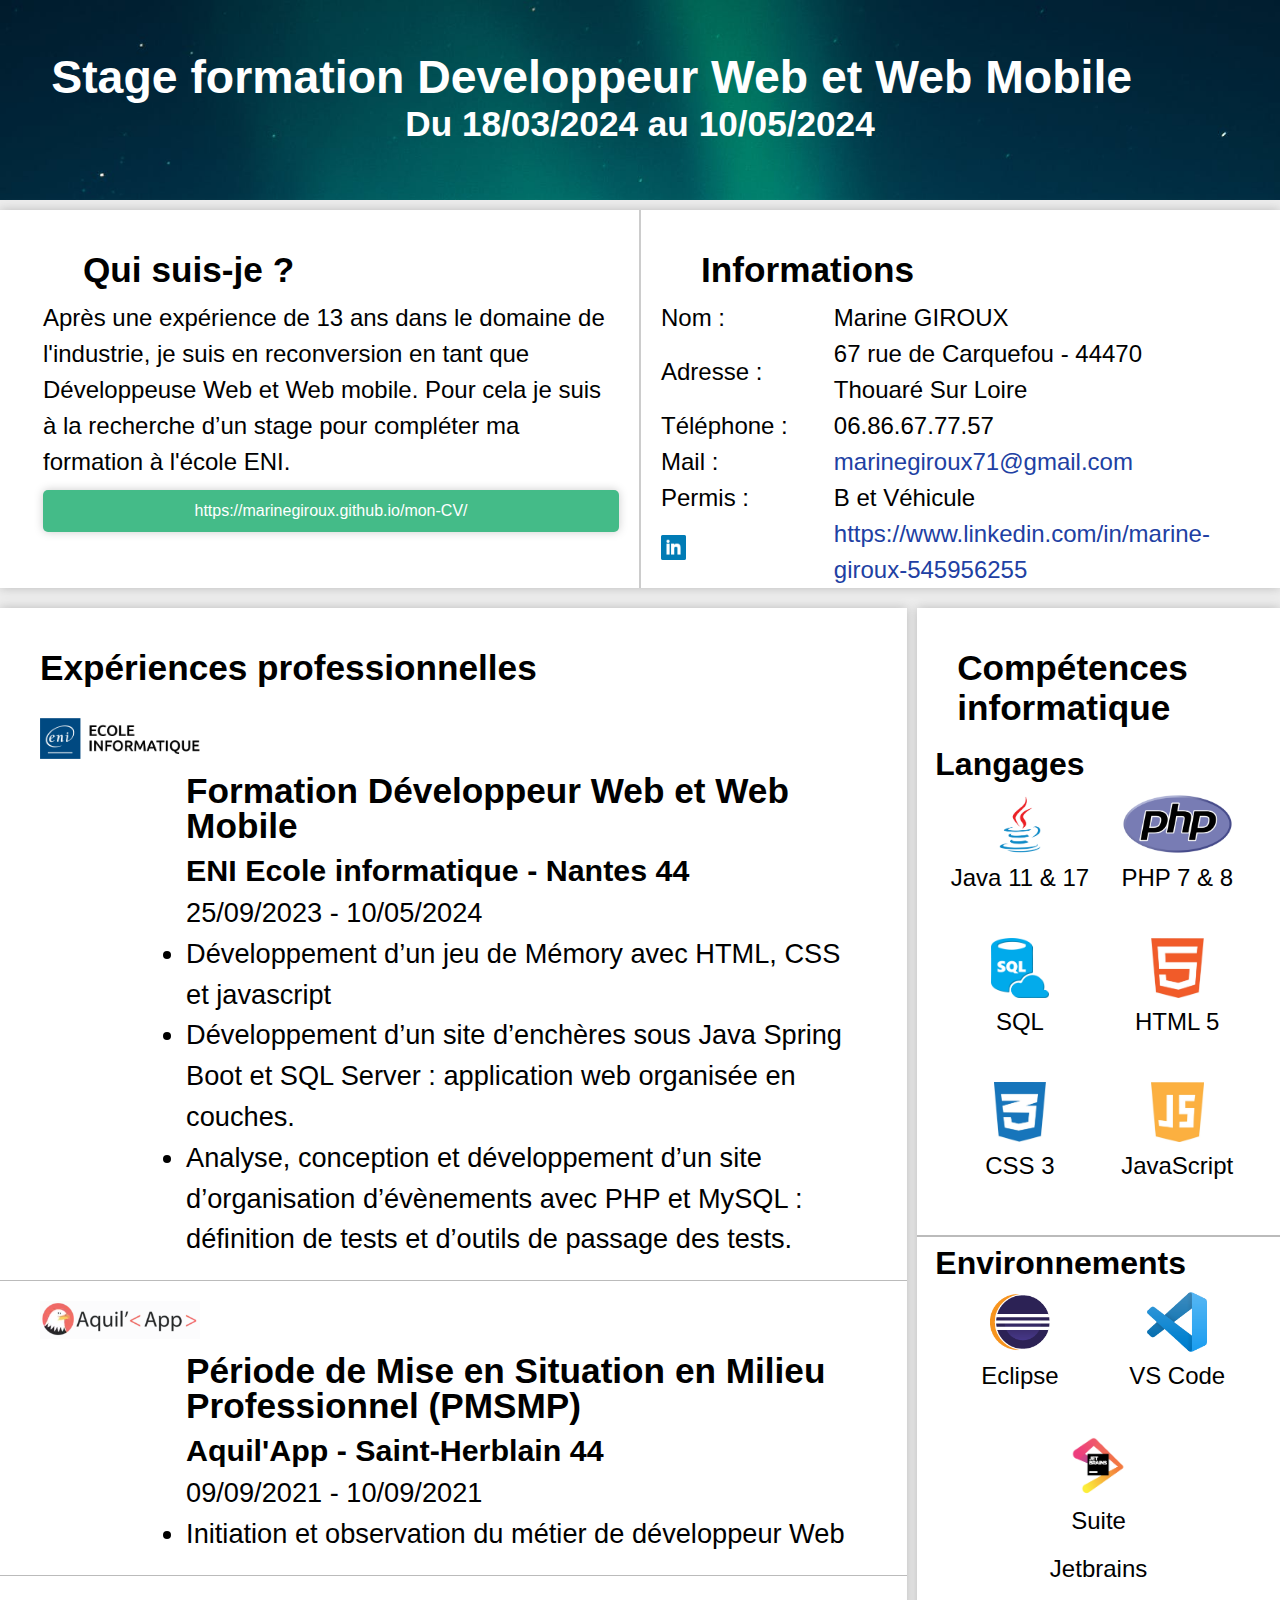
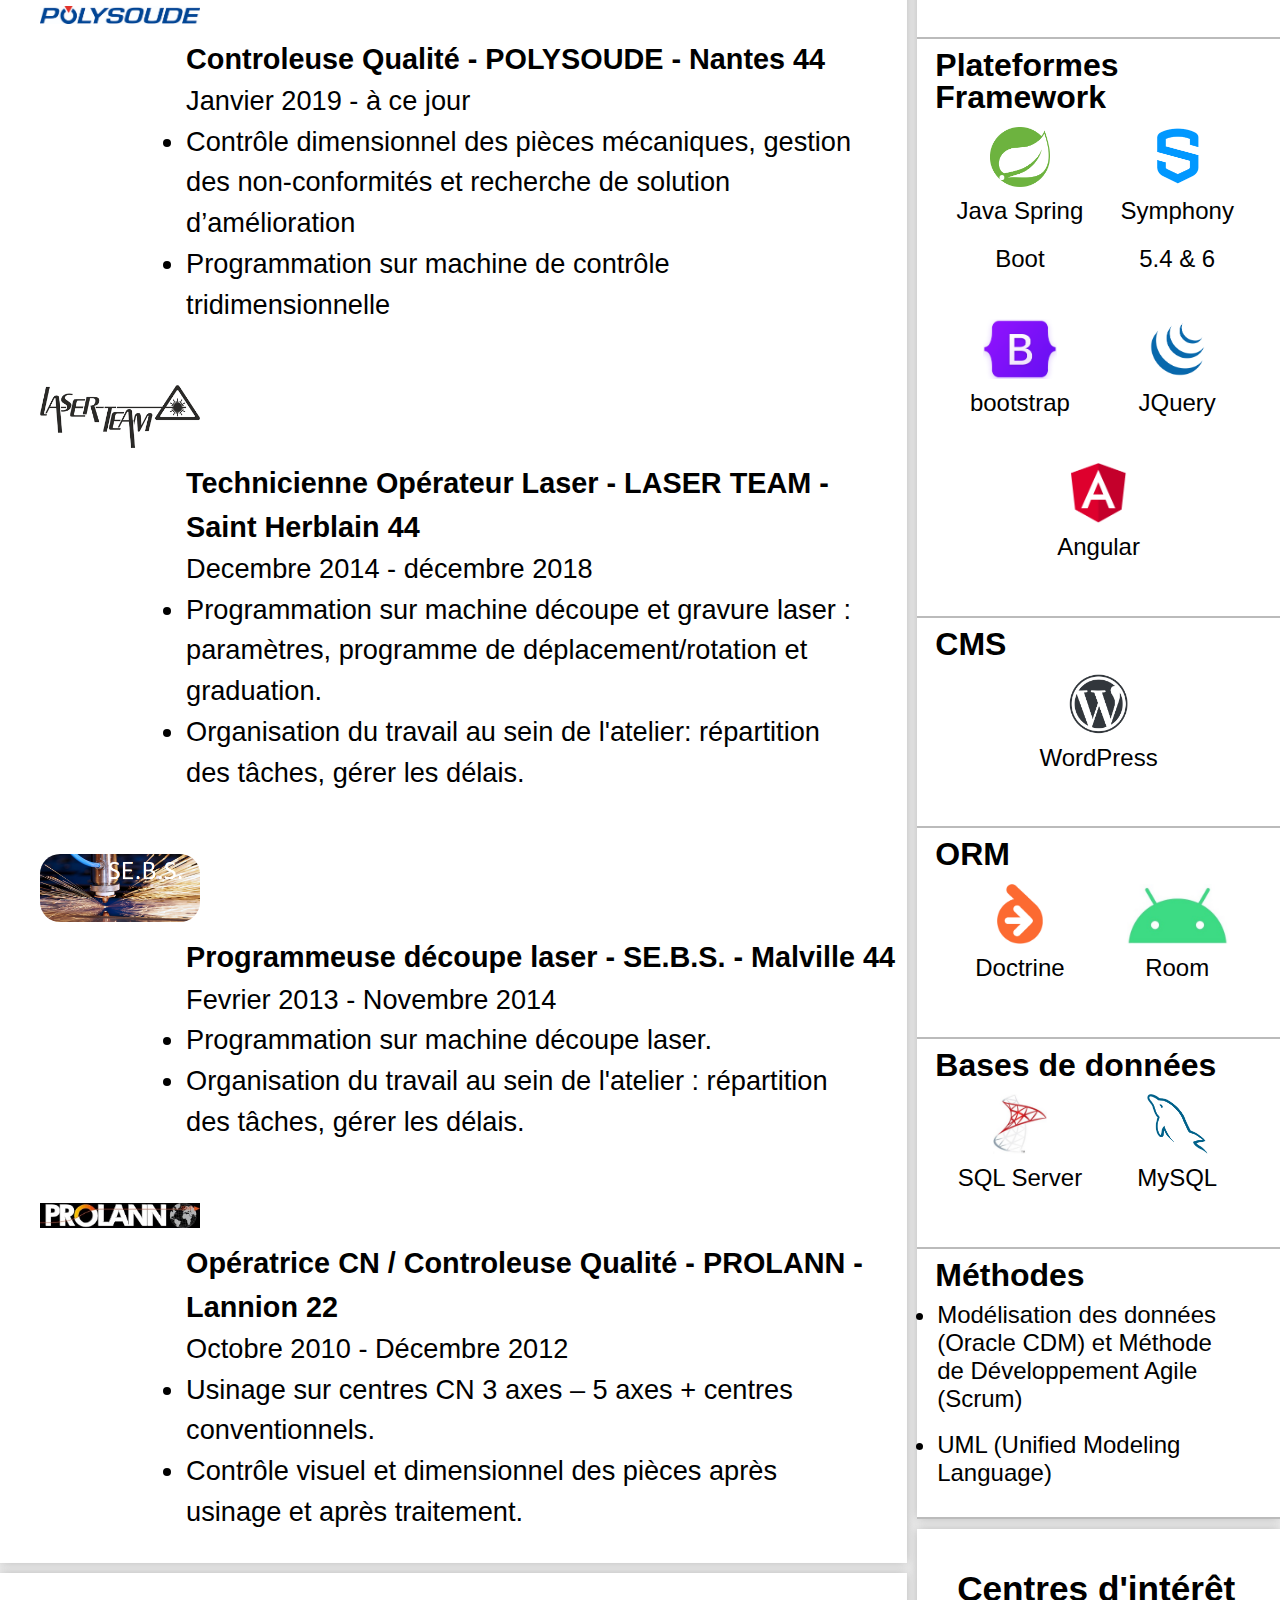
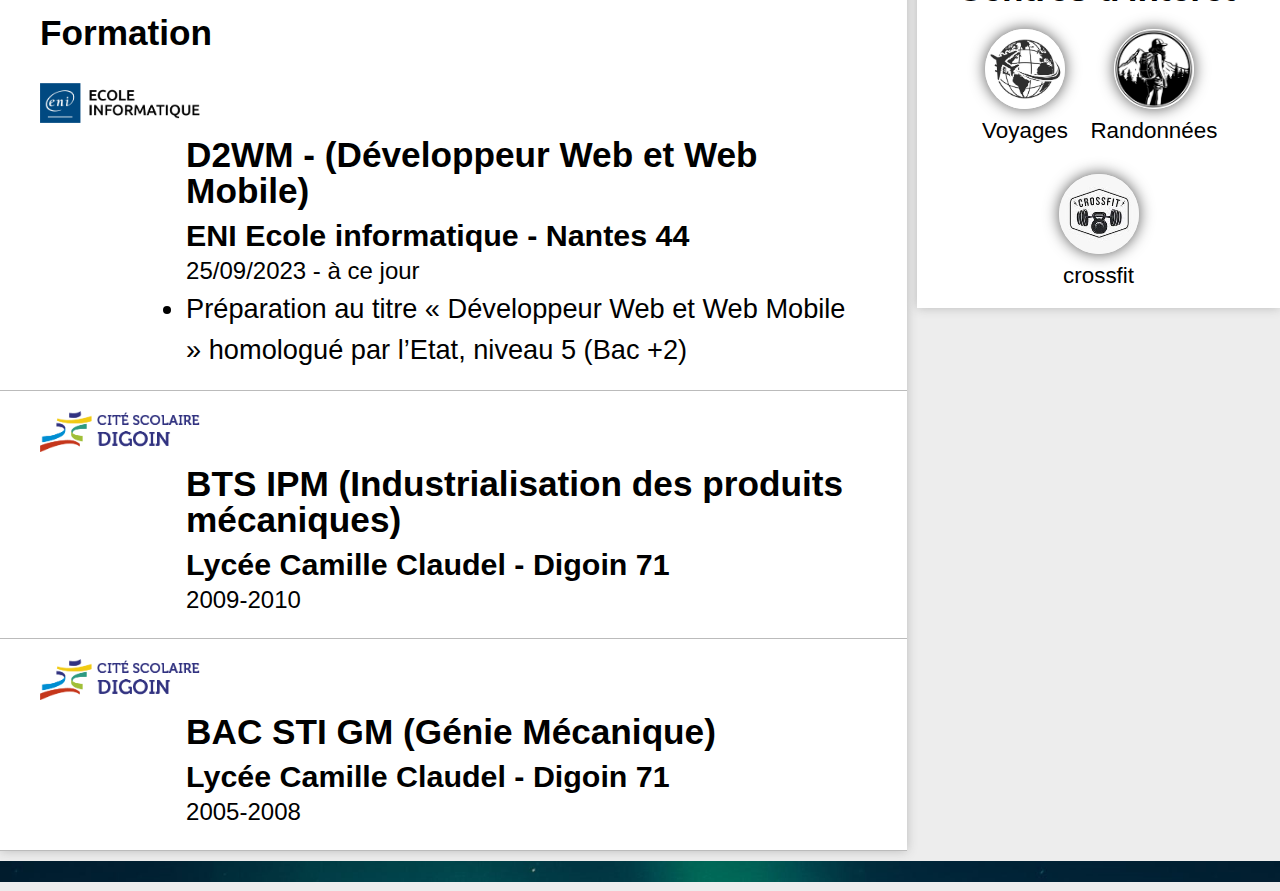
==== commit 7b7c3f67: "modif taille PDF" ====
--- a/CV_telechargement/index.html
+++ b/CV_telechargement/index.html
@@ -305,4 +305,8 @@
 
 </body>
 
+<footer>
+    <img class = "footer" src="assets/apercu/footer.jpg" alt="footer">
+</footer>
+
 </html>--- a/CV_telechargement/main.css
+++ b/CV_telechargement/main.css
@@ -7,9 +7,10 @@
 
 body{
   background: rgb(237, 237, 237);
+
 }
 p{
-  font-size: 1.2em;
+  font-size: 1.5em;
   line-height: 1.5em;
 }
 a{
@@ -17,25 +18,38 @@
   color: rgb(33, 63, 163);
 }
 
+/*FOOTER*/
+.footer {
+  width: 100%;
+
+}
+
+footer {
+  height: 30px;
+}
+
+
+
 /*HEADER */
 header{
   width: 100%;
-  padding: 20px 0px;
+
   background: url("assets/apercu/wallpaper.jpeg") #4f4f4f;
   background-size: cover;
-  height: 80px;
+  height: 150px;
+  padding-top: 50px;
 }
 
 header h1{
   color: white;
-  font-size: 2.5em;
+  font-size: 2.9em;
   width: 90%;
   margin: 0 auto;
 }
 
 header h2{
   color: white;
-  font-size: 1.6em;
+  font-size: 2.2em;
   width: 90%;
   text-align: center;
   margin: 0 auto;
@@ -52,16 +66,17 @@
 }
 
 section h2{
-  margin: 15px;
+  margin : 40px;
   margin-bottom: 10px;
   width: 90%;
+  font-size: 2.2em;
 }
 
 section h3{
   margin: 10px 0;
   margin-bottom: 10px;
   width: 90%;
-  font-size:  1.2em;
+  font-size:  2em;
   line-height: 1em;
 }
 
@@ -99,10 +114,10 @@
 }
 
 .contact-flex p:first-child{
-  flex: 0 0 40%;
+  flex: 0 0 30%;
 }
 .contact-flex p:last-child{
-  flex: 0 0 60%;
+  flex: 0 0 70%;
 }
 
 .social{
@@ -120,13 +135,11 @@
   display: flex;
   flex-flow: row wrap;
   border-bottom: 1px solid #bbb;
-  padding-bottom: 22px;
+  padding-bottom: 20px;
 }
 
 .exp-info{
   flex-flow: column wrap;
-  flex: 0 0 70%;
-  margin-left: auto;
   flex-direction: column;
 }
 
@@ -135,17 +148,15 @@
 }
 
 .exp-logo{
-  flex: 0 0 25%;
-  max-width: 130px;
+  max-width: 160px;
   border-radius: 70%;
-  max-height: 50px;
-  margin-left: 15px;
 }
 
 .exp img{
   width: 100%;
   margin-top: 20px;
-  margin-left: 15px;
+  margin-left: 40px;
+
 }
 
 .img-logo{
@@ -153,55 +164,69 @@
 }
 
 .exp h3{
-  font-size:  1.5em;
-
+  font-size:  2.2em;
   margin-top: 10px;
+  margin-left: 50px;
 }
 
 .exp h4{
-  font-size:  1.4em;
+  font-size:  1.9em;
   margin-top: 10px;
+  margin-left: 50px;
 }
 
 .exp h5{
-  font-size:  1.2em;
+  font-size:  1.7em;
   font-weight: normal;
   line-height: 1.5em;
   margin-top: 5px;
-  margin-bottom: 5px;
+  margin-bottom: 0px;
+  margin-left: 50px;
 }
 
 .exp li{
-  font-size:  1.2em;
-  line-height: 1.5em;
+  font-size:  1.7em;
+  line-height: 1.5em;
+  margin-right: 50px;
+  margin-left: 50px;
+}
+
+.exp p {
+  margin-left: 50px;
 }
 
 .exp-meca{
   display: flex;
   flex-flow: row wrap;
-  padding-bottom: 10px;
+  padding-bottom: 30px;
 }
 
 .exp-meca img{
   width: 100%;
   margin-top: 30px;
+  margin-left: 40px;
+  
 }
 
 .exp-meca h4{
-  font-size:  1.3em;
+  font-size:  1.8em;
   line-height: 1.5em;
   margin-top: 10px;
+  margin-left: 50px;
 }
 
 .exp-meca h5{
-  font-size:  1.2em;
+  font-size:  1.7em;
   font-weight: normal;
   line-height: 1.5em;
+  margin-left: 50px;
 }
 
 .exp-meca li{
-  font-size:  1.2em;
-  line-height: 1.5em;
+  font-size:  1.7em;
+  line-height: 1.5em;
+  margin-right: 50px;
+  margin-left: 50px;
 }
 
 
@@ -211,18 +236,18 @@
   display: flex;
   flex-flow: column wrap;
   align-items: center;
-  margin-bottom: 16px;
-  padding: 2%;
-  max-width : 85px;
+  margin-bottom: 29px;
+  padding: 1%;
+  max-width : 150px;
 }
 
 
 .fig-compet img{
-  height: 40px;
+  height: 60px;
 }
 
 .figcaption-compet{
-  font-size:  1em;
+  font-size:  1.5em;
   line-height: 2em;
   text-align: center;
 }
@@ -230,7 +255,8 @@
 .li-comp {
   width: 100%;
   margin-left: 20px;
-  font-size: 1.2em;
+  margin-right: 50px;
+  font-size: 1.5em;
 }
 
 /*SECTION INTERETS*/
@@ -240,19 +266,20 @@
   flex-flow:  column wrap;
   align-items: center;
   margin-bottom: 0px;
-  padding: 1%;
+  padding: 10px;
 }
 
 .interet img{
-  width: 60px;
-  height: 60px;
+  width: 80px;
+  height: 80px;
   border-radius: 50%;
   box-shadow: 0px 0px 15px #555;
 }
 
 figcaption{
-  font-size:  0.9em;
+  font-size:  1.4em;
   line-height: 2em;
+
 }
 
 /*AFFICHAGE POSITIONNEMENT */
@@ -287,6 +314,7 @@
   border-bottom: 2px solid #bbb;
   width: 100%;
   margin-bottom: 0;
+  padding-bottom: 12px;
 }
 
 .section-compet{
@@ -303,6 +331,7 @@
 
 .section-interet{
   padding-bottom: 0;
+  justify-content: center;
 }
 
 /*VERSION BUREAU DU CV*/
